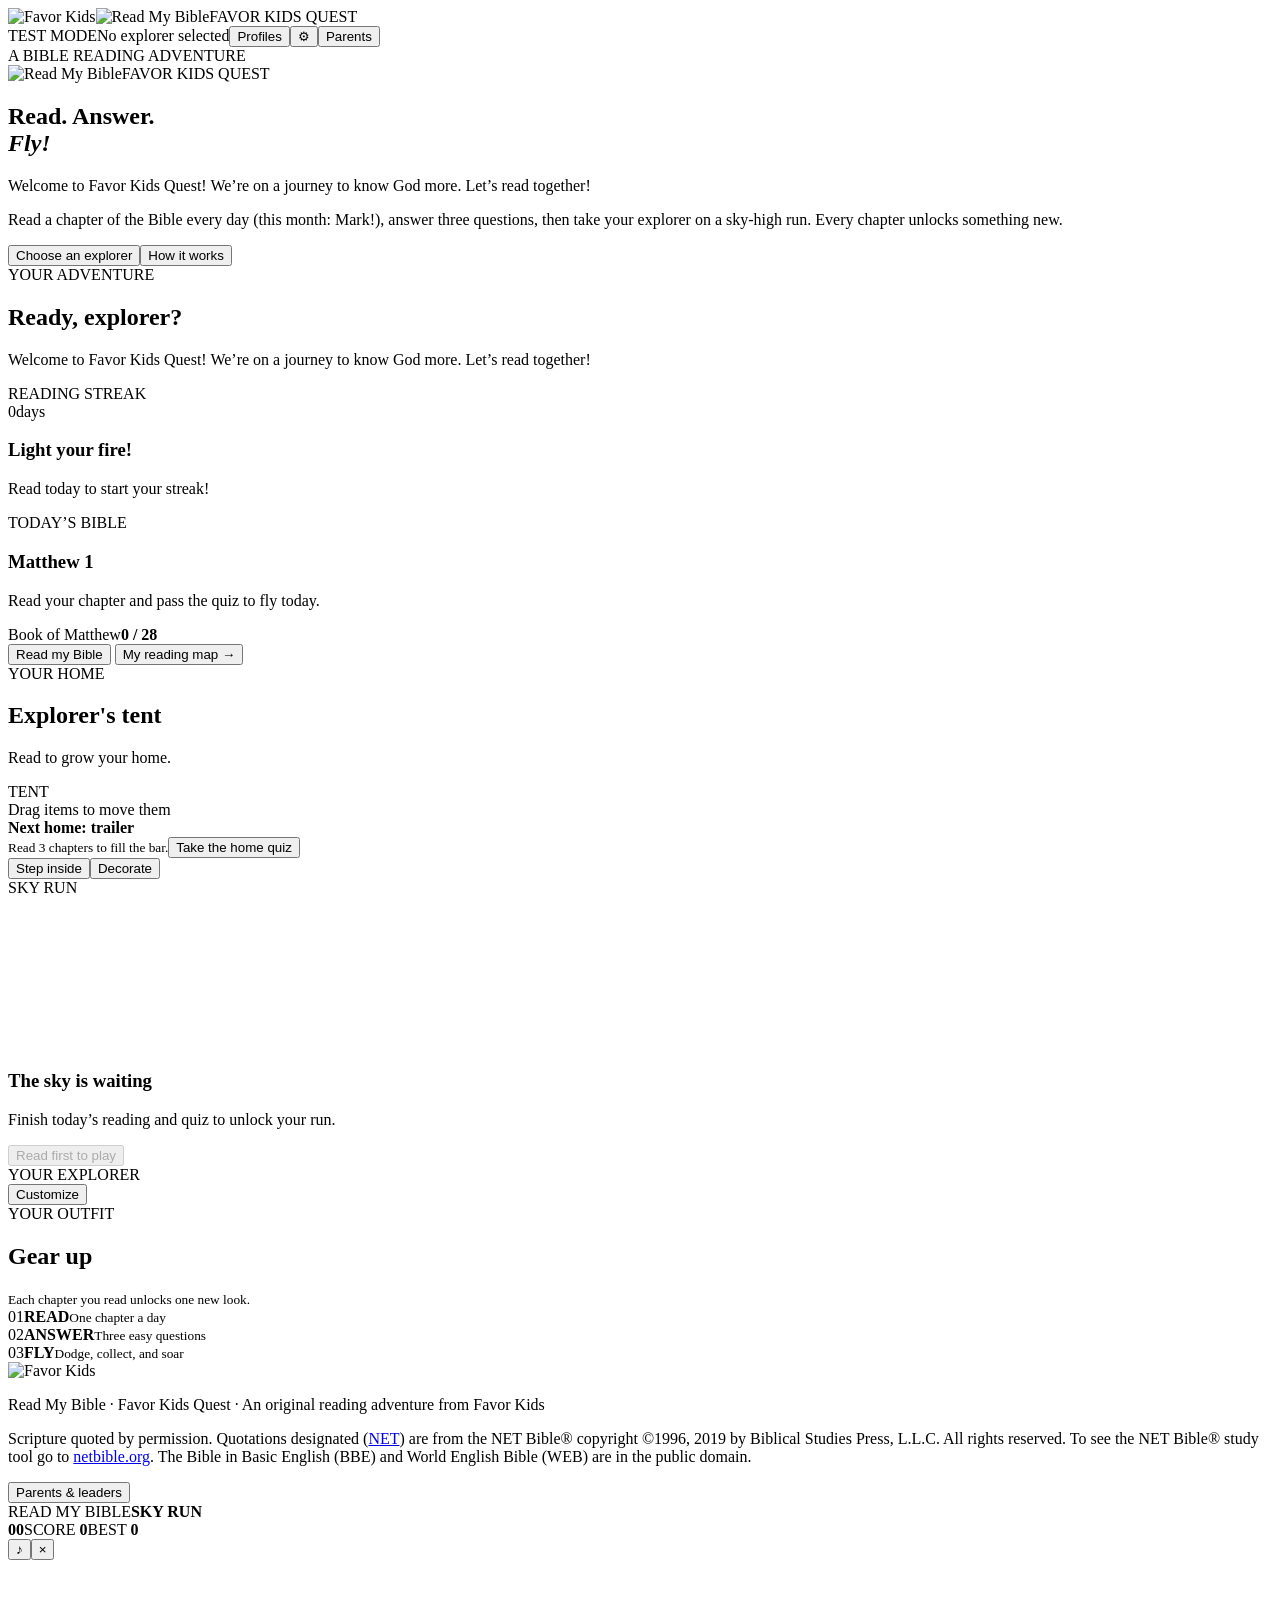
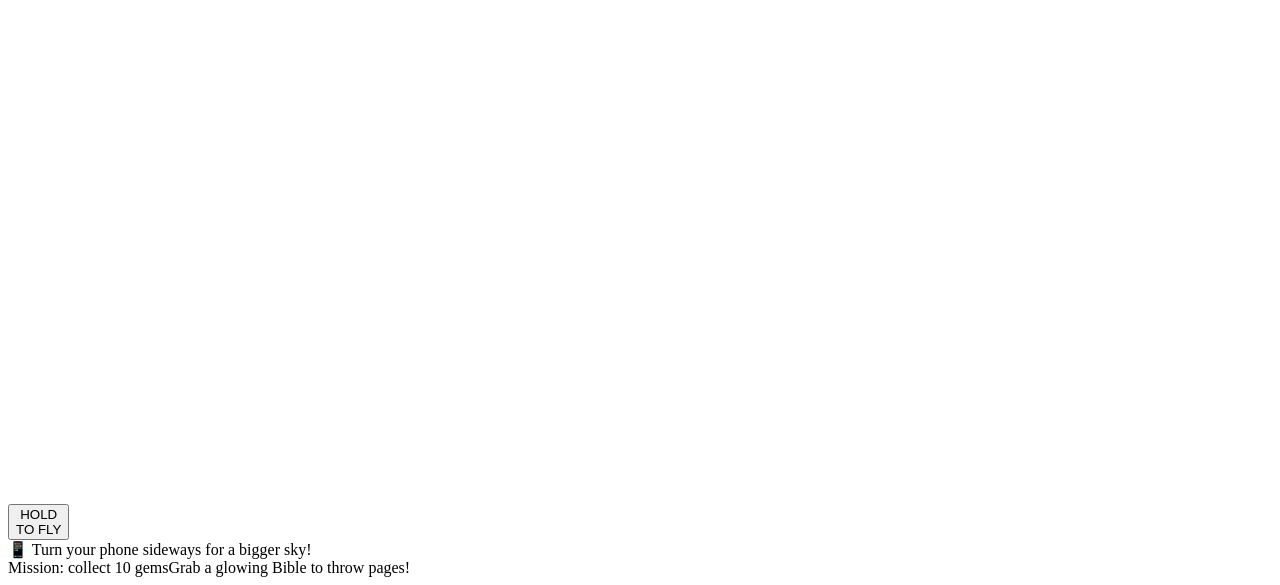
==== index.html @ 1e913bf2 "Launch the book of Mark: book picker on the reading map, Mark is the default book for November, Luke" ====
<!doctype html>
<html lang="en">
<head>
  <meta charset="utf-8">
  <meta name="viewport" content="width=device-width, initial-scale=1, viewport-fit=cover">
  <meta name="theme-color" content="#c86354">
  <title>Favor Kids Read My Bible 2026</title>
  <meta name="application-name" content="Favor Kids Read My Bible 2026">
  <meta name="apple-mobile-web-app-title" content="Read My Bible">
  <meta name="apple-mobile-web-app-capable" content="yes">
  <meta name="mobile-web-app-capable" content="yes">
  <meta name="apple-mobile-web-app-status-bar-style" content="black-translucent">
  <link rel="manifest" href="manifest.webmanifest">
  <link rel="apple-touch-icon" href="icon-180.png">
  <link rel="icon" href="icon-192.png">
  <link rel="stylesheet" href="styles.css">
  <link rel="stylesheet" href="brand.css">
  <link rel="stylesheet" href="v2.css">
  <link rel="stylesheet" href="books.css">
</head>
<body>
  <div class="app-shell">
    <header class="topbar">
      <div class="brand"><img class="brand-logo" src="favor-kids-logo.webp" alt="Favor Kids"><img src="brand-title.webp" alt="Read My Bible"><span class="brand-sub">FAVOR KIDS QUEST</span></div>
      <div class="top-actions"><span id="testBadge" class="test-badge hidden">TEST MODE</span><span id="activeProfileLabel" class="profile-pill">No explorer selected</span><button id="profileButton" class="button ghost small">Profiles</button><button id="settingsButton" class="icon-button settings-button" aria-label="Sound settings">⚙︎</button><button id="parentsButton" class="button ghost small parents-button">Parents</button></div>
    </header>

    <main>
      <section id="hero" class="hero">
        <div class="hero-copy"><div class="eyebrow">A BIBLE READING ADVENTURE</div><div class="hero-wordmark"><img src="brand-title.webp" alt="Read My Bible"><span>FAVOR KIDS QUEST</span></div><h1>Read. Answer.<br><em>Fly!</em></h1><p class="welcome-line">Welcome to Favor Kids Quest! We’re on a journey to know God more. Let’s read together!</p><p>Read a chapter of the Bible every day (this month: Mark!), answer three questions, then take your explorer on a sky-high run. Every chapter unlocks something new.</p><div class="hero-buttons"><button id="primaryButton" class="button primary">Choose an explorer</button><button id="howButton" class="button secondary">How it works</button></div></div>
        <div class="hero-art" aria-hidden="true"><div class="sun"></div><div class="cloud cloud-a"></div><div class="cloud cloud-b"></div><div class="floating-island island-a"></div><div class="floating-island island-b"></div><div class="hero-flyer"></div></div>
      </section>

      <section id="dashboard" class="dashboard hidden">
        <div class="section-heading"><div><div class="eyebrow">YOUR ADVENTURE</div><h2 id="welcomeTitle">Ready, explorer?</h2><p class="welcome-sub">Welcome to Favor Kids Quest! We’re on a journey to know God more. Let’s read together!</p></div></div>
        <article class="card streak-card streak-hero">
          <div class="streak-hero-fire">
            <div class="panel-kicker">READING STREAK</div>
            <div class="streak-main"><span class="streak-fire" aria-hidden="true"><i class="ember e1"></i><i class="ember e2"></i><i class="ember e3"></i><i class="ember e4"></i></span><span id="streakNumber" class="streak-number">0</span><span class="streak-unit" id="streakUnit">days</span></div>
          </div>
          <div class="streak-hero-info">
            <h3 id="streakHeadline">Light your fire!</h3>
            <p id="streakText">Read today to start your streak!</p>
            <div class="streak-week" id="streakWeek" aria-label="Days read this week"></div>
            <small id="deepBadge" class="deep-badge hidden"></small>
          </div>
        </article>
      </section>

      <section id="readRow" class="dash-row hidden" aria-label="Today's Bible">
        <article class="card read-card read-wide">
          <div class="read-left">
            <div class="panel-kicker">TODAY’S BIBLE</div>
            <h3 id="todayTitle">Matthew 1</h3>
            <p id="todayDescription">Read your chapter and pass the quiz to fly today.</p>
          </div>
          <div class="read-right">
            <div class="book-progress"><div class="book-progress-top"><span>Book of Matthew</span><b id="bookText">0 / 28</b></div><div class="book-track"><span id="bookBar"></span></div></div>
            <button id="readTodayButton" class="button primary wide">Read my Bible</button>
            <button id="mapButton" class="text-button">My reading map →</button>
          </div>
        </article>
      </section>

      <section id="homeBase" class="home-base hidden" aria-label="Explorer home base">
        <div class="home-header"><div><div class="eyebrow">YOUR HOME</div><h1 id="homeTitle">Explorer's tent</h1><p id="homeSubtitle">Read to grow your home.</p></div><div id="homeLevel" class="home-level">TENT</div></div>
        <div id="homeScene" class="home-scene stage-tent" aria-label="Your home"><div id="homeCharacter" class="home-character"></div><div id="homeDecor" class="home-decor"></div><span class="home-turn-hint">Drag items to move them</span></div>
        <div class="home-bottom">
          <div class="home-progress"><strong id="homeProgressTitle">Next home: trailer</strong><div class="home-progress-track"><span id="homeProgressBar"></span></div><small id="homeProgressText">Read 3 chapters to fill the bar.</small><button id="homeQuizButton" class="button small primary hidden">Take the home quiz</button></div>
          <div class="home-actions"><button id="homeViewButton" class="button secondary">Step inside</button><button id="homeDecorButton" class="button secondary">Decorate</button></div>
        </div>
      </section>



      <section id="playRow" class="dash-row play-row hidden" aria-label="Sky Run and your explorer">
        <article class="card play-card">
            <div class="panel-kicker">SKY RUN</div>
            <div class="play-preview"><canvas id="playPreview" width="320" height="150" aria-hidden="true"></canvas></div>
            <h3 id="gameStatus">The sky is waiting</h3>
            <p id="gameDescription">Finish today’s reading and quiz to unlock your run.</p>
            <button id="playButton" class="button dark wide" disabled>Read first to play</button>
          </article>
        <article class="card custom-card">
            <div class="panel-kicker">YOUR EXPLORER</div>
            <div id="characterPreview" class="character-preview"></div>
            <button id="customizeButton" class="button secondary wide">Customize</button>
          </article>
      </section>

      <section id="outfitSection" class="outfit-section hidden" aria-label="Your outfit">
        <div class="section-heading small"><div><div class="eyebrow">YOUR OUTFIT</div><h2>Gear up</h2></div><small class="section-note">Each chapter you read unlocks one new look.</small></div>
        <div id="homeLoadout" class="home-loadout" aria-label="Equipped looks"></div>
      </section>

      <section class="feature-strip"><div><span>01</span><strong>READ</strong><small>One chapter a day</small></div><div><span>02</span><strong>ANSWER</strong><small>Three easy questions</small></div><div><span>03</span><strong>FLY</strong><small>Dodge, collect, and soar</small></div></section>
    </main>
    <footer>
      <img class="footer-mark" src="favor-kids-logo.webp" alt="Favor Kids">
      <p>Read My Bible · Favor Kids Quest · An original reading adventure from Favor Kids</p>
      <p class="net-notice">Scripture quoted by permission. Quotations designated (<a href="https://netbible.org" target="_blank" rel="noopener">NET</a>) are from the NET Bible® copyright ©1996, 2019 by Biblical Studies Press, L.L.C. All rights reserved. To see the NET Bible® study tool go to <a href="https://netbible.org" target="_blank" rel="noopener">netbible.org</a>. The Bible in Basic English (BBE) and World English Bible (WEB) are in the public domain.</p>
      <button id="grownUpsButton" class="text-button small-link">Parents & leaders</button>
    </footer>
  </div>

  <div id="modalLayer" class="modal-layer hidden" aria-live="polite"><div class="modal-backdrop"></div><div id="modalCard" class="modal-card" role="dialog" aria-modal="true"></div></div>

  <div id="gameLayer" class="game-layer hidden">
    <div class="game-frame">
      <div class="game-head"><div><span class="eyebrow">READ MY BIBLE</span><strong>SKY RUN</strong></div><div class="game-stats"><span><i class="stat-gem"></i><b id="gemCounter">0</b></span><span><i class="stat-star"></i><b id="starCounter">0</b></span><span>SCORE <b id="scoreCounter">0</b></span><span>BEST <b id="bestCounter">0</b></span></div><button id="muteButton" class="icon-button mute-button" aria-label="Sound on/off">♪</button><button id="closeGameButton" class="icon-button" aria-label="Close game">×</button></div>
      <div class="canvas-wrap" id="canvasWrap"><canvas id="gameCanvas" width="960" height="540" aria-label="Sky Run game"></canvas><div id="gameOverlay" class="game-overlay"><div class="game-overlay-card"></div></div><button id="touchControl" class="touch-control" aria-label="Hold to fly">HOLD<br>TO FLY</button></div>
      <div class="rotate-hint">📱 Turn your phone sideways for a bigger sky!</div><div class="game-foot"><span id="missionText">Mission: collect 10 gems</span><span id="powerText">Grab a glowing Bible to throw pages!</span></div>
    </div>
  </div>

  <script src="net-matthew.js"></script>
  <script src="audio-files.js"></script>
  <script src="content.js"></script>
  <script src="books/q-mark.js"></script>
  <script src="books/q-luke.js"></script>
  <script src="books.js"></script>
  <script src="review.js"></script>
  <script src="reflect.js"></script>
  <script src="parents.js"></script>
  <script src="voice.js"></script>
  <script src="sync.js"></script>
  <script src="cosmetics.js"></script>
  <script src="character-art.js"></script>
  <script src="flight-meta.js"></script>
  <script src="app.js"></script>
  <script src="music.js"></script>
  <script src="game.js"></script>
</body>
</html>
---- books.css ----
/* Book picker on the reading map (Matthew, Mark, Luke…) */
.bk-shelf{--bk-ink:#29464a;display:grid;grid-template-columns:repeat(3,1fr);gap:10px;margin:8px 0 14px}
.bk-book{display:grid;gap:4px;text-align:left;border:3px solid var(--bk);background:#fff;border-radius:16px;padding:12px;color:var(--bk-ink);box-shadow:0 5px 0 var(--bk);cursor:pointer;font:inherit}
.bk-book b{font-family:FavorSans,'DM Sans',sans-serif;font-size:22px;color:var(--bk)}
.bk-book small{font-weight:800}
.bk-book i{font-style:normal;font-size:12px;color:#6e7775;line-height:1.3}
.bk-book.on{background:var(--bk);color:#fff}.bk-book.on b,.bk-book.on i{color:#fff}
.bk-book:disabled{opacity:.55;box-shadow:none;cursor:default}
@media(max-width:600px){.bk-shelf{grid-template-columns:1fr 1fr}}
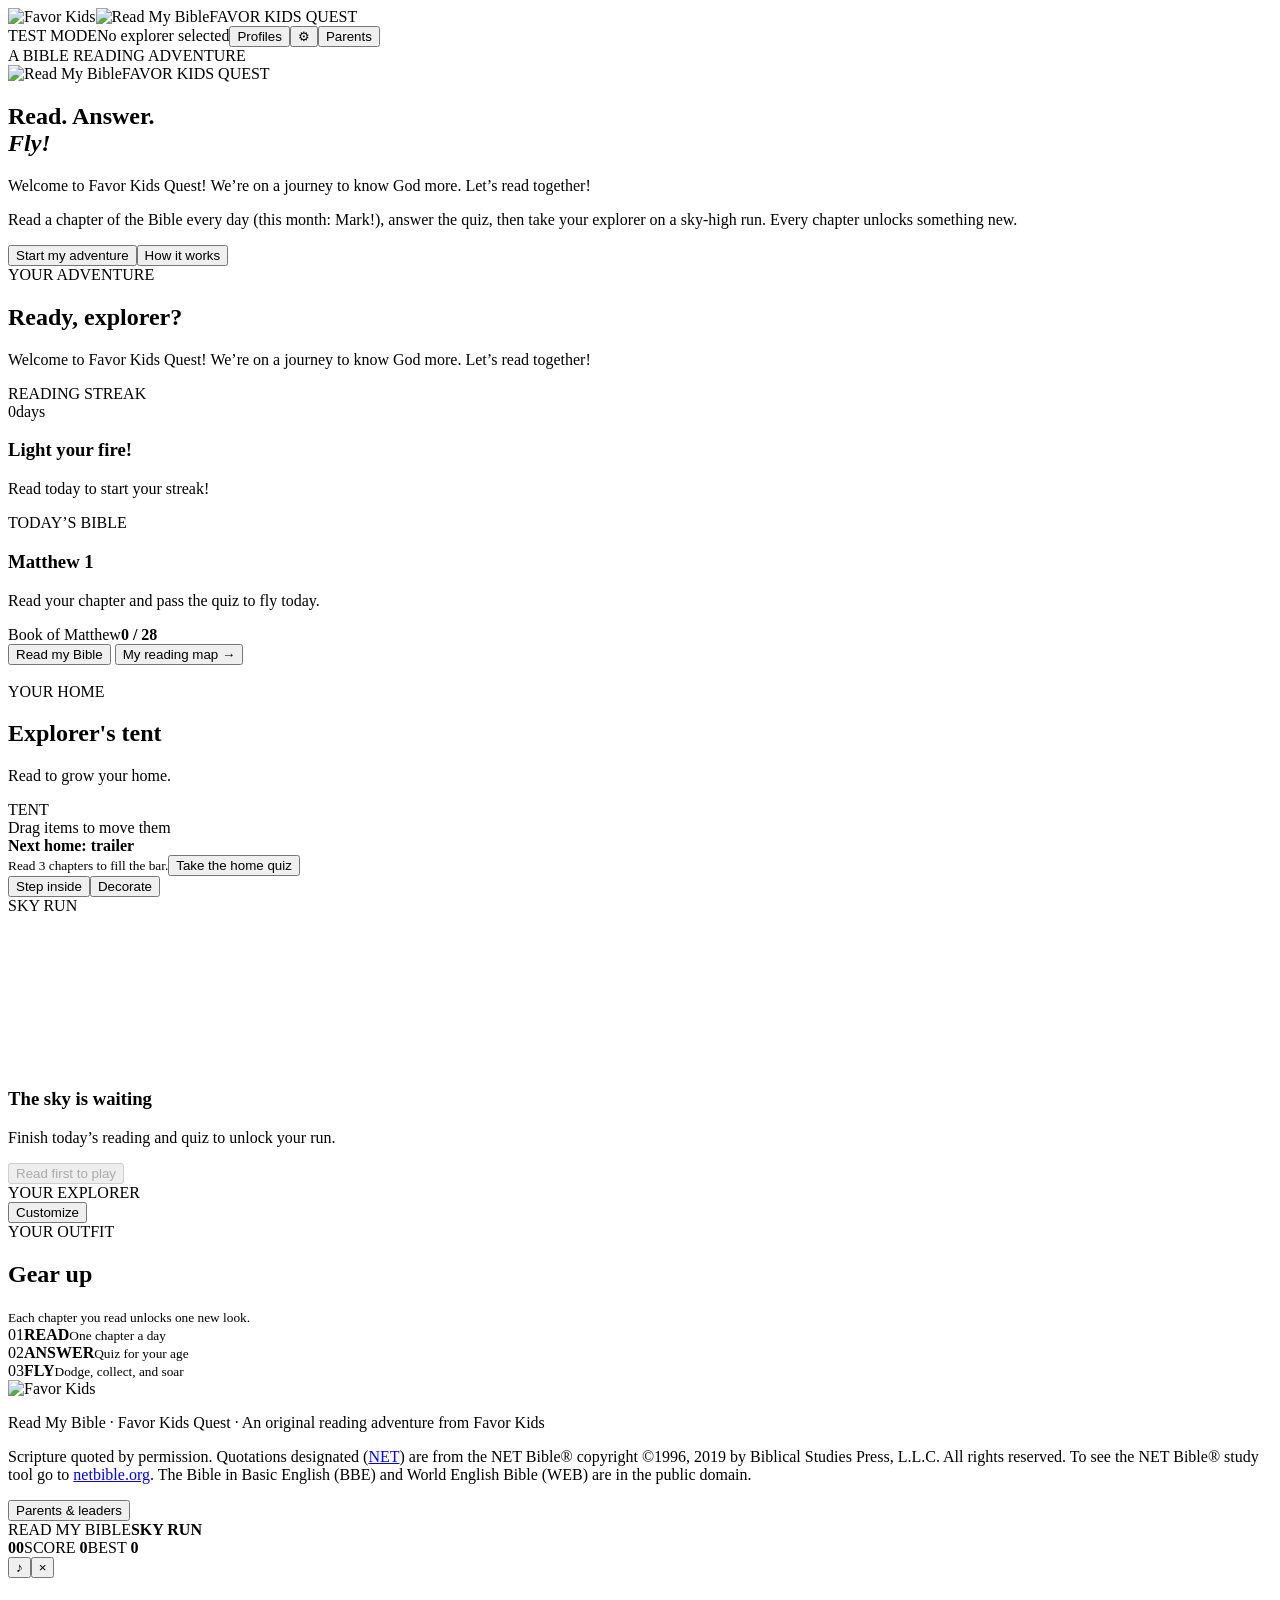
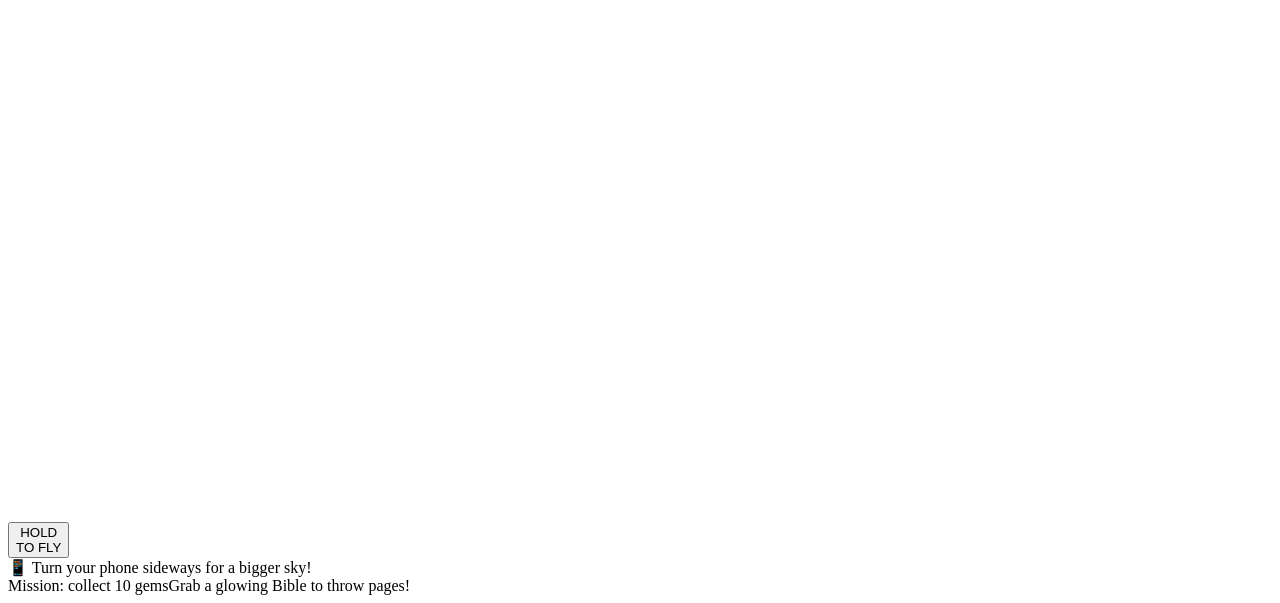
==== commit 7d710d20: "Launch v3 for every kid: Arcade (Sky Run, Favor Bakery, Lost Sheep Dash), awards, sticker book, memo" ====
--- a/index.html
+++ b/index.html
@@ -17,6 +17,7 @@
   <link rel="stylesheet" href="brand.css">
   <link rel="stylesheet" href="v2.css">
   <link rel="stylesheet" href="books.css">
+  <link rel="stylesheet" href="v3.css">
 </head>
 <body>
   <div class="app-shell">
@@ -27,7 +28,7 @@
 
     <main>
       <section id="hero" class="hero">
-        <div class="hero-copy"><div class="eyebrow">A BIBLE READING ADVENTURE</div><div class="hero-wordmark"><img src="brand-title.webp" alt="Read My Bible"><span>FAVOR KIDS QUEST</span></div><h1>Read. Answer.<br><em>Fly!</em></h1><p class="welcome-line">Welcome to Favor Kids Quest! We’re on a journey to know God more. Let’s read together!</p><p>Read a chapter of the Bible every day (this month: Mark!), answer three questions, then take your explorer on a sky-high run. Every chapter unlocks something new.</p><div class="hero-buttons"><button id="primaryButton" class="button primary">Choose an explorer</button><button id="howButton" class="button secondary">How it works</button></div></div>
+        <div class="hero-copy"><div class="eyebrow">A BIBLE READING ADVENTURE</div><div class="hero-wordmark"><img src="brand-title.webp" alt="Read My Bible"><span>FAVOR KIDS QUEST</span></div><h1>Read. Answer.<br><em>Fly!</em></h1><p class="welcome-line">Welcome to Favor Kids Quest! We’re on a journey to know God more. Let’s read together!</p><p>Read a chapter of the Bible every day (this month: Mark!), answer the quiz, then take your explorer on a sky-high run. Every chapter unlocks something new.</p><div class="hero-buttons"><button id="primaryButton" class="button primary">Choose an explorer</button><button id="howButton" class="button secondary">How it works</button></div></div>
         <div class="hero-art" aria-hidden="true"><div class="sun"></div><div class="cloud cloud-a"></div><div class="cloud cloud-b"></div><div class="floating-island island-a"></div><div class="floating-island island-b"></div><div class="hero-flyer"></div></div>
       </section>
 
@@ -93,7 +94,7 @@
         <div id="homeLoadout" class="home-loadout" aria-label="Equipped looks"></div>
       </section>
 
-      <section class="feature-strip"><div><span>01</span><strong>READ</strong><small>One chapter a day</small></div><div><span>02</span><strong>ANSWER</strong><small>Three easy questions</small></div><div><span>03</span><strong>FLY</strong><small>Dodge, collect, and soar</small></div></section>
+      <section class="feature-strip"><div><span>01</span><strong>READ</strong><small>One chapter a day</small></div><div><span>02</span><strong>ANSWER</strong><small>Quiz for your age</small></div><div><span>03</span><strong>FLY</strong><small>Dodge, collect, and soar</small></div></section>
     </main>
     <footer>
       <img class="footer-mark" src="favor-kids-logo.webp" alt="Favor Kids">
@@ -118,6 +119,7 @@
   <script src="content.js"></script>
   <script src="books/q-mark.js"></script>
   <script src="books/q-luke.js"></script>
+  <script src="books/talk-mark.js"></script>
   <script src="books.js"></script>
   <script src="review.js"></script>
   <script src="reflect.js"></script>
@@ -130,5 +132,8 @@
   <script src="app.js"></script>
   <script src="music.js"></script>
   <script src="game.js"></script>
+  <script src="web-matthew.js"></script>
+  <script src="v3-content.js"></script>
+  <script src="v3.js"></script>
 </body>
 </html>
--- a/v3.css
+++ b/v3.css
@@ -0,0 +1,155 @@
+/* Read My Bible v3 — stars, Arcade, sticker book, memory verse, Sunday code. Uses the app's brand palette. */
+:root{--v3-gold:#faa731;--v3-coral:#c86354;--v3-ink:#29464a;--v3-cream:#fbe8ca;--v3-paper:#fff8eb;--v3-green:#59877d;--v3-lilac:#a28fbc;--v3-night:#0b1f3a;--v3-grape:#5b2a8c}
+
+/* Light token */
+.v3-light-ico{display:inline-block;width:16px;height:16px;border-radius:50%;background:radial-gradient(circle at 50% 40%,#fff6c9 0 22%,#ffd34d 40%,#faa731 70%);box-shadow:0 0 10px #ffd34daa;vertical-align:-2px}
+.v3-light-pill{display:inline-flex;align-items:center;gap:7px;background:var(--v3-ink);color:#fff;border-radius:999px;padding:6px 14px 6px 10px;font-weight:800;font-variant-numeric:tabular-nums}
+.v3-light-pill b{color:#ffd34d;font-size:18px}
+
+/* Dashboard row */
+.v3-row{padding-top:18px}
+.v3-grid{display:grid;grid-template-columns:1.35fr 1fr 1fr 1fr;gap:16px;max-width:1300px;margin:0 auto}
+.v3-grid .card{gap:8px}
+.v3-grid .card p{margin:0;color:#6e7775;line-height:1.45;font-size:14px}
+.v3-grid .card h3{margin:2px 0}
+.v3-arcade-card{background:linear-gradient(160deg,#2c5052,#24464a)!important;color:#fff;border-color:#24464a!important}
+.v3-arcade-card .panel-kicker{color:#ffd34d}
+.v3-arcade-card h3{color:#fff}
+.v3-arcade-card p{color:#cfe0dc!important}
+.v3-arcade-head{display:flex;justify-content:space-between;align-items:center;gap:10px}
+.v3-mini-games{display:grid;grid-template-columns:repeat(3,1fr);gap:8px;margin:6px 0}
+.v3-mini{aspect-ratio:4/3;max-width:100%;border-radius:12px;background-size:cover;background-position:center;box-shadow:inset 0 0 0 2px #ffffff22}
+.v3-strip{display:grid;grid-template-columns:repeat(14,1fr);gap:4px;margin:6px 0}
+.v3-strip i{aspect-ratio:1;border-radius:4px;background:#ecd4b7}
+.v3-strip i.on{background:var(--v3-green)}.v3-strip i.gold{background:var(--v3-gold)}
+.v3-mem-card{background:#fff3d6!important}
+.v3-mem-text{font-style:italic;color:var(--v3-ink)!important;font-size:15px!important;display:-webkit-box;-webkit-line-clamp:3;-webkit-box-orient:vertical;overflow:hidden}
+.v3-sun-card{background:#f3eefa!important;border-color:#ddd2ec!important}
+@media(max-width:1100px){.v3-grid{grid-template-columns:1fr 1fr}}
+@media(max-width:600px){.v3-grid{grid-template-columns:1fr}}
+
+/* Game art (shared by dashboard minis and arcade tiles) */
+.sky .v3-game-art,.v3-mini.sky{background:url('/hero-flyer.webp') 55% 50%/72% no-repeat,linear-gradient(#7ec8e3,#c4e8e9)}
+.bakery .v3-game-art,.v3-mini.bakery{background:url("data:image/svg+xml,%3Csvg xmlns='http://www.w3.org/2000/svg' viewBox='0 0 120 90'%3E%3Crect width='120' height='90' fill='%2359877d'/%3E%3Crect y='70' width='120' height='20' fill='%23315b5a'/%3E%3Crect x='30' y='40' width='60' height='30' rx='4' fill='%23f6dca6'/%3E%3Cpath d='M30 44q5 9 10 0q5 9 10 0q5 9 10 0q5 9 10 0q5 9 10 0q5 9 10 0V40H30z' fill='%23fff8eb'/%3E%3Crect x='30' y='38' width='60' height='8' rx='4' fill='%23fff8eb'/%3E%3Ccircle cx='60' cy='32' r='6' fill='%23c86354'/%3E%3C/svg%3E") center/cover}
+.sheep .v3-game-art,.v3-mini.sheep{background:url("data:image/svg+xml,%3Csvg xmlns='http://www.w3.org/2000/svg' viewBox='0 0 120 90'%3E%3Crect width='120' height='90' fill='%231d3a3d'/%3E%3Cg fill='%237fa59b'%3E%3Crect x='8' y='8' width='104' height='8' rx='4'/%3E%3Crect x='8' y='74' width='104' height='8' rx='4'/%3E%3Crect x='8' y='8' width='8' height='74' rx='4'/%3E%3Crect x='104' y='8' width='8' height='74' rx='4'/%3E%3Crect x='34' y='34' width='52' height='8' rx='4'/%3E%3C/g%3E%3Cg fill='%23faa731'%3E%3Ccircle cx='26' cy='26' r='2'/%3E%3Ccircle cx='40' cy='26' r='2'/%3E%3Ccircle cx='54' cy='26' r='2'/%3E%3Ccircle cx='26' cy='58' r='2'/%3E%3Ccircle cx='40' cy='58' r='2'/%3E%3C/g%3E%3Cg fill='%23fbe8ca'%3E%3Ccircle cx='78' cy='58' r='6'/%3E%3Ccircle cx='86' cy='56' r='6'/%3E%3Ccircle cx='82' cy='52' r='6'/%3E%3C/g%3E%3Ccircle cx='93' cy='55' r='3.5' fill='%23333'/%3E%3Ccircle cx='96' cy='26' r='5' fill='%23c86354'/%3E%3C/svg%3E") center/cover}
+
+/* Arcade modal */
+.v3-arcade-top{display:flex;align-items:center;gap:12px;flex-wrap:wrap;margin:6px 0 14px}
+.v3-arcade-top small{color:#6e7775;font-weight:700}
+.v3-games{display:grid;gap:12px}
+.v3-game{display:grid;grid-template-columns:120px 1fr auto;gap:14px;align-items:center;text-align:left;border:3px solid #ecd4b7;background:#fff;border-radius:18px;padding:10px;color:var(--v3-ink);transition:transform .12s,box-shadow .12s;box-shadow:0 5px 0 #ecd4b7}
+.v3-game:hover:not(:disabled){transform:translateY(-2px)}
+.v3-game:active:not(:disabled){transform:translateY(3px);box-shadow:0 2px 0 #ecd4b7}
+.v3-game:disabled{opacity:.5}
+.v3-game-art{aspect-ratio:4/3;border-radius:12px;max-width:100%}
+.v3-game-txt b{display:block;font-family:FavorSans,'DM Sans',sans-serif;font-size:21px}
+.v3-game-txt small{color:#6e7775;line-height:1.35;display:block;margin-top:3px}
+.v3-cost{display:inline-flex;gap:6px;align-items:center;font-weight:800;background:var(--v3-cream);border-radius:999px;padding:6px 12px;white-space:nowrap}
+@media(max-width:520px){.v3-game{grid-template-columns:84px 1fr}.v3-cost{grid-column:2;justify-self:start}}
+
+/* Full-screen game layer */
+.v3-play{position:fixed;inset:0;z-index:40;background:#101a2c;display:flex;flex-direction:column;padding:env(safe-area-inset-top,0px) env(safe-area-inset-right,0px) env(safe-area-inset-bottom,0px) env(safe-area-inset-left,0px)}
+.v3-play-bar{display:flex;align-items:center;gap:12px;padding:8px 12px;background:var(--v3-ink);color:#fff}
+.v3-play-bar b{font-family:FavorSans,'DM Sans',sans-serif;font-size:18px;flex:1}
+.v3-play iframe{flex:1;width:100%;border:0;background:#101a2c}
+
+/* Quiz */
+.v3-qtop{display:flex;justify-content:space-between;align-items:center;gap:10px;flex-wrap:wrap;margin-top:4px}
+.v3-chip{background:var(--v3-ink);color:#fff;font-weight:800;font-size:12px;letter-spacing:1.4px;padding:6px 12px;border-radius:999px}
+.v3-chip.review{background:var(--v3-lilac)}
+.v3-dots{display:flex;gap:6px}
+.v3-dot{width:12px;height:12px;border-radius:50%;background:#ecd4b7}
+.v3-dot.now{background:var(--v3-gold);box-shadow:0 0 0 3px #faa73144}
+.v3-dot.hit{background:var(--v3-green)}.v3-dot.miss{background:var(--v3-coral)}
+.v3-quote{font-style:italic}
+.v3-two{grid-template-columns:1fr 1fr}
+.v3-verse{background:#f5f1e8;border-left:6px solid var(--v3-gold);border-radius:12px;padding:14px 16px;margin:14px 0 4px}
+.v3-verse small{display:block;font-weight:800;color:var(--v3-coral);letter-spacing:1px;margin-bottom:6px}
+.v3-verse p{margin:0;color:var(--v3-ink)!important;font-size:18px;line-height:1.55}
+.v3-blank{display:inline-block;min-width:70px;border-bottom:3px solid var(--v3-coral);color:var(--v3-coral);font-weight:800;text-align:center}
+.v3-order{display:grid;gap:10px;margin:16px 0 6px}
+.v3-ord{display:flex;align-items:center;gap:12px}
+.v3-num{flex:none;width:30px;height:30px;border-radius:50%;background:#ecd4b7;color:var(--v3-ink);display:grid;place-items:center;font-weight:800}
+.v3-ord.selected .v3-num{background:var(--v3-gold)}
+.v3-right{margin:8px 0 0;padding-left:22px;text-align:left}
+.quiz-feedback{min-height:24px;font-weight:700;color:var(--v3-ink)}
+
+/* Stars + result */
+.v3-done{display:grid;justify-items:center;gap:8px;margin:6px 0 10px}
+.v3-stars{display:flex;gap:6px;justify-content:center}
+.v3-star{font-size:34px;color:#ecd4b7;line-height:1}
+.v3-stars.big .v3-star{font-size:58px}
+.v3-star.on{color:var(--v3-gold);text-shadow:0 4px 0 #c47f17;animation:v3pop .5s calc(var(--i)*.18s) both cubic-bezier(.3,1.6,.5,1)}
+@keyframes v3pop{from{transform:scale(0) rotate(-40deg);opacity:0}to{transform:none;opacity:1}}
+.v3-earn{display:inline-flex;align-items:center;gap:8px;font-weight:800;font-size:20px;color:var(--v3-ink);background:#fff3d6;border-radius:999px;padding:6px 16px}
+.v3-school-btn{display:flex;align-items:center;gap:12px;width:100%;max-width:460px;border:3px solid var(--v3-lilac);background:#f3eefa;border-radius:16px;padding:10px 14px;text-align:left;color:var(--v3-ink)}
+.v3-school-btn b{display:block}.v3-school-btn small{color:#6e7775}
+.v3-school-btn>span:last-child{margin-left:auto;font-size:22px;font-weight:800}
+.v3-subj{background:var(--v3-lilac);color:#fff;font-weight:800;font-size:12px;letter-spacing:1px;text-transform:uppercase;border-radius:10px;padding:8px 10px}
+.v3-subj.big{font-size:14px}
+.v3-school{display:flex;gap:14px;align-items:flex-start;background:#f3eefa;border-radius:16px;padding:14px;margin:8px 0}
+.v3-fact{margin:0!important;color:var(--v3-ink)!important;font-size:16px}
+@media(prefers-reduced-motion:reduce){.v3-star.on{animation:none}}
+
+/* Sticker book */
+.v3-stickers{display:grid;grid-template-columns:repeat(4,1fr);gap:10px;margin:14px 0}
+.v3-sticker{position:relative;display:grid;gap:4px;justify-items:center;text-align:center;border:3px dashed #ecd4b7;background:#fffdf7;border-radius:16px;padding:10px 6px;color:#b9ab98;min-height:104px}
+.v3-sticker.done{border:3px solid #fff;background:radial-gradient(circle at 30% 20%,#fff8e0,#ffe2a8);color:var(--v3-ink);box-shadow:0 4px 0 #e5c48a;transform:rotate(calc((var(--r,0) * 1deg)))}
+.v3-sticker:nth-child(odd).done{--r:-2}.v3-sticker:nth-child(3n).done{--r:2}
+.v3-stk-n{font-family:Agharti,Impact,sans-serif;font-size:28px;line-height:1}
+.v3-stk-t{font-size:11px;font-weight:800;line-height:1.2}
+.v3-stk-s{color:var(--v3-gold);font-size:15px;letter-spacing:1px}
+.v3-stk-dot{position:absolute;top:6px;right:6px;width:10px;height:10px;border-radius:50%;background:var(--v3-lilac)}
+@media(max-width:520px){.v3-stickers{grid-template-columns:repeat(3,1fr)}}
+
+/* Memory verse */
+.v3-mem-line{min-height:56px;background:#fff;border:2px solid #ecd4b7;border-radius:12px;padding:10px 12px;font-size:18px;line-height:1.5;color:var(--v3-ink);margin:10px 0}
+.v3-mem-line span{background:#dceee4;border-radius:8px;padding:2px 6px;margin-right:4px}
+.v3-mem-bank{display:flex;flex-wrap:wrap;gap:8px}
+.v3-mem-chip{border:2px solid var(--v3-gold);background:#fff3d6;color:var(--v3-ink);border-radius:12px;padding:10px 12px;font-weight:700;font-size:15px}
+.v3-mem-chip:disabled{opacity:.25}
+.v3-shake{animation:v3shake .35s}
+@keyframes v3shake{25%{transform:translateX(-6px)}75%{transform:translateX(6px)}}
+
+.v3-confetti{position:fixed;inset:0;width:100vw;height:100vh;pointer-events:none;z-index:80}
+
+/* Book shelf (reading map) */
+.bk-shelf{display:grid;grid-template-columns:repeat(5,1fr);gap:10px;margin:8px 0 14px}
+.bk-book{display:grid;gap:4px;text-align:left;border:3px solid var(--bk);background:#fff;border-radius:16px;padding:12px;color:var(--v3-ink);box-shadow:0 5px 0 var(--bk)}
+.bk-book b{font-family:FavorSans,'DM Sans',sans-serif;font-size:22px;color:var(--bk)}
+.bk-book small{font-weight:800}
+.bk-book i{font-style:normal;font-size:12px;color:#6e7775;line-height:1.3}
+.bk-book.on{background:var(--bk);color:#fff}.bk-book.on b,.bk-book.on i{color:#fff}
+.bk-book:disabled{opacity:.55;box-shadow:none}
+@media(max-width:600px){.bk-shelf{grid-template-columns:1fr 1fr}}
+.bk-tabs{display:flex;flex-wrap:wrap;gap:6px;margin:6px 0}
+.bk-tabs span{background:#fbe8ca;border-radius:999px;padding:5px 10px;font-size:12px;font-weight:800;color:var(--v3-ink)}
+.bk-tabs span.on{background:var(--v3-ink);color:#fff}
+.v3-next-book{display:flex;justify-content:space-between;align-items:center;gap:14px;flex-wrap:wrap;max-width:1300px;margin:0 auto 14px;background:var(--v3-gold);border-radius:18px;padding:14px 18px;color:var(--v3-ink)}
+.v3-next-book b{display:block;font-size:20px}.v3-next-book small{font-weight:700}
+/* Awards & achievements */
+.v3-awards-card{grid-column:1/-1;background:linear-gradient(120deg,#fff8eb,#fbe8ca)!important}
+.v3-aw-top{display:flex;justify-content:space-between;align-items:center;gap:12px;flex-wrap:wrap}
+.v3-aw-row{display:flex;align-items:center;gap:10px;flex-wrap:wrap}
+.v3-aw-next{font-size:14px;color:#6e7775;margin-left:6px}
+.v3-badge{--c:#59877d;display:inline-grid;place-items:center;width:48px;height:48px;border-radius:50%;font-size:24px;line-height:1;background:radial-gradient(circle at 35% 30%,#ffffff99 0 18%,transparent 40%),var(--c);border:3px solid #fff;box-shadow:0 0 0 3px var(--c),0 5px 0 3px #0000002a;flex:none}
+.v3-badge.big{width:64px;height:64px;font-size:32px}
+.v3-aw-bar{height:12px;border-radius:999px;background:#ecd4b7;overflow:hidden;margin:4px 0 10px}.v3-aw-bar span{display:block;height:100%;background:linear-gradient(90deg,#59877d,#faa731)}
+.v3-aw-h{font-family:FavorSans,'DM Sans',sans-serif;font-size:15px;letter-spacing:1.5px;text-transform:uppercase;margin:16px 0 8px}
+.v3-aw-grid{display:grid;grid-template-columns:repeat(auto-fill,minmax(120px,1fr));gap:10px}
+.v3-aw{display:flex;flex-direction:column;align-items:center;text-align:center;gap:6px;padding:12px 8px;border-radius:16px;background:#f3ebdf;color:#8b8f8b;filter:grayscale(1);opacity:.75}
+.v3-aw .v3-badge{--c:#b9b1a6}
+.v3-aw b{font-size:14px;color:#29464a}.v3-aw small{font-size:11.5px;line-height:1.3}
+.v3-aw.on{background:#fff;filter:none;opacity:1;box-shadow:0 4px 0 #ecd4b7;color:#6e7775}
+.v3-aw.on .v3-badge{--c:inherit;background:radial-gradient(circle at 35% 30%,#ffffff99 0 18%,transparent 40%),var(--c);box-shadow:0 0 0 3px var(--c),0 5px 0 3px #0000002a}
+.v3-award-pop{position:fixed;left:50%;bottom:22px;transform:translateX(-50%);z-index:9999;display:flex;align-items:center;gap:14px;text-align:left;border:4px solid #fff;border-radius:22px;padding:12px 20px 12px 12px;background:#fff8eb;color:#29464a;box-shadow:0 8px 0 var(--c),0 20px 40px #0004;cursor:pointer;font:inherit;animation:v3pop .45s cubic-bezier(.3,1.6,.5,1);max-width:calc(100vw - 32px)}
+.v3-award-pop small{display:block;font-weight:800;letter-spacing:1.2px;color:var(--c);font-size:12px}
+.v3-award-pop b{display:block;font-family:FavorSans,'DM Sans',sans-serif;font-size:22px;line-height:1.1}
+.v3-award-pop i{display:block;font-style:normal;font-size:13px;color:#6e7775}
+.v3-award-pop.out{transition:.35s;opacity:0;transform:translate(-50%,30px)}
+@keyframes v3pop{from{transform:translate(-50%,60px) scale(.7);opacity:0}to{transform:translateX(-50%);opacity:1}}
+
+/* "Enter the Arcade" button with cabinet icon */
+.v3-enter{display:inline-flex;align-items:center;justify-content:center;gap:10px}
+.v3-arc-ico{width:30px;height:30px;flex:none;filter:drop-shadow(0 2px 0 #0000002a);transition:transform .2s}
+.v3-enter:hover .v3-arc-ico{transform:rotate(-8deg) scale(1.1)}
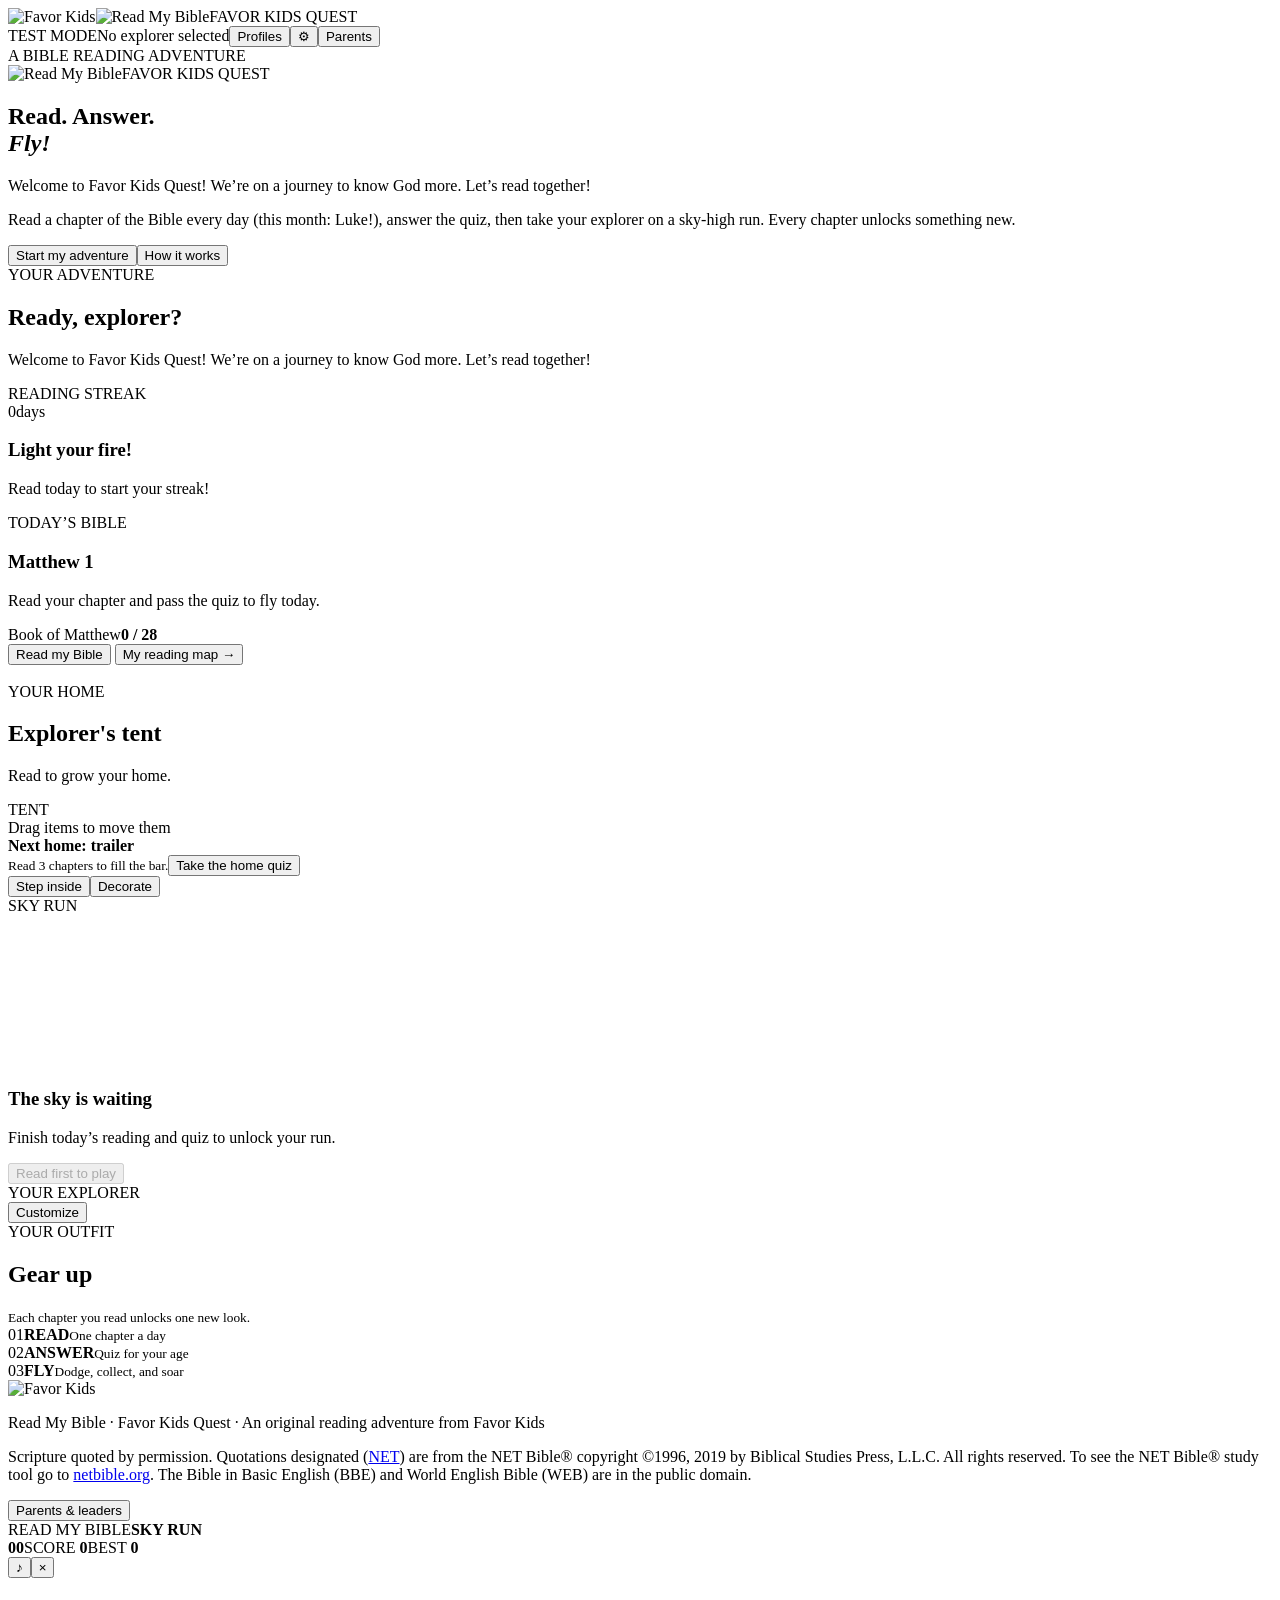
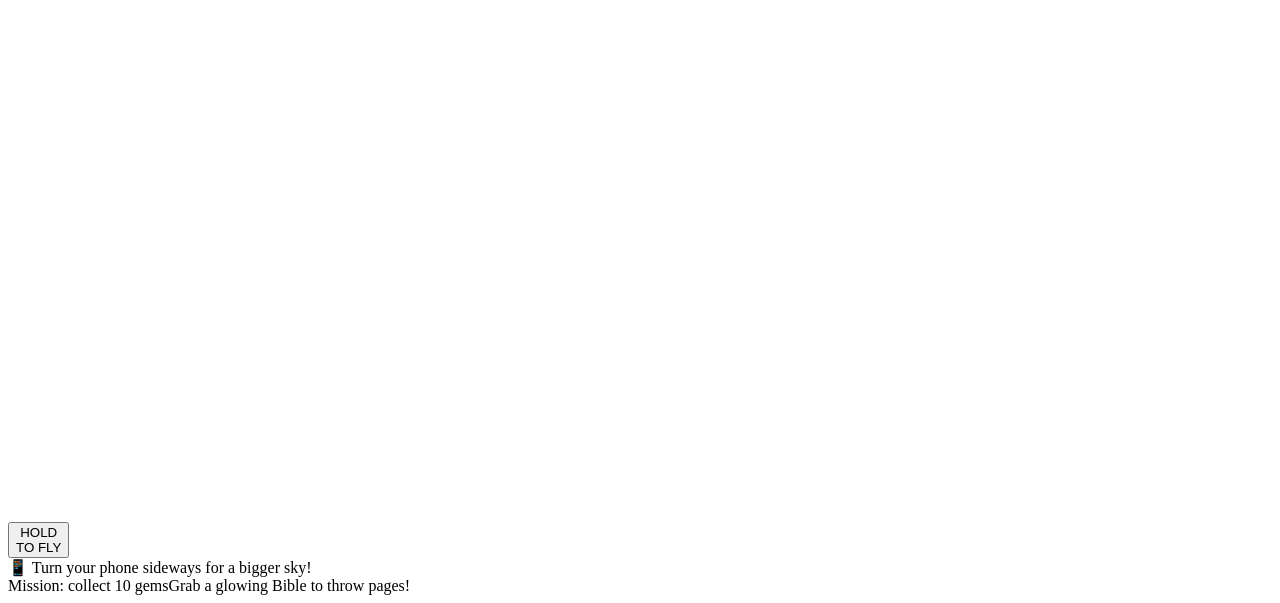
==== commit e1e5f391: "Luke ready for launch: opens by itself on 1 Dec 2026 and becomes the default book; test mode can ope" ====
--- a/index.html
+++ b/index.html
@@ -28,7 +28,7 @@
 
     <main>
       <section id="hero" class="hero">
-        <div class="hero-copy"><div class="eyebrow">A BIBLE READING ADVENTURE</div><div class="hero-wordmark"><img src="brand-title.webp" alt="Read My Bible"><span>FAVOR KIDS QUEST</span></div><h1>Read. Answer.<br><em>Fly!</em></h1><p class="welcome-line">Welcome to Favor Kids Quest! We’re on a journey to know God more. Let’s read together!</p><p>Read a chapter of the Bible every day (this month: Mark!), answer the quiz, then take your explorer on a sky-high run. Every chapter unlocks something new.</p><div class="hero-buttons"><button id="primaryButton" class="button primary">Choose an explorer</button><button id="howButton" class="button secondary">How it works</button></div></div>
+        <div class="hero-copy"><div class="eyebrow">A BIBLE READING ADVENTURE</div><div class="hero-wordmark"><img src="brand-title.webp" alt="Read My Bible"><span>FAVOR KIDS QUEST</span></div><h1>Read. Answer.<br><em>Fly!</em></h1><p class="welcome-line">Welcome to Favor Kids Quest! We’re on a journey to know God more. Let’s read together!</p><p>Read a chapter of the Bible every day (this month: <span id="monthBook">Mark</span>!), answer the quiz, then take your explorer on a sky-high run. Every chapter unlocks something new.</p><div class="hero-buttons"><button id="primaryButton" class="button primary">Choose an explorer</button><button id="howButton" class="button secondary">How it works</button></div></div>
         <div class="hero-art" aria-hidden="true"><div class="sun"></div><div class="cloud cloud-a"></div><div class="cloud cloud-b"></div><div class="floating-island island-a"></div><div class="floating-island island-b"></div><div class="hero-flyer"></div></div>
       </section>
 
@@ -54,6 +54,7 @@
             <div class="panel-kicker">TODAY’S BIBLE</div>
             <h3 id="todayTitle">Matthew 1</h3>
             <p id="todayDescription">Read your chapter and pass the quiz to fly today.</p>
+            <div id="bookChips" class="bk-chips" aria-label="Choose a book"></div>
           </div>
           <div class="read-right">
             <div class="book-progress"><div class="book-progress-top"><span>Book of Matthew</span><b id="bookText">0 / 28</b></div><div class="book-track"><span id="bookBar"></span></div></div>
@@ -120,6 +121,7 @@
   <script src="books/q-mark.js"></script>
   <script src="books/q-luke.js"></script>
   <script src="books/talk-mark.js"></script>
+  <script src="books/talk-luke.js"></script>
   <script src="books.js"></script>
   <script src="review.js"></script>
   <script src="reflect.js"></script>
--- a/books.css
+++ b/books.css
@@ -7,3 +7,11 @@
 .bk-book.on{background:var(--bk);color:#fff}.bk-book.on b,.bk-book.on i{color:#fff}
 .bk-book:disabled{opacity:.55;box-shadow:none;cursor:default}
 @media(max-width:600px){.bk-shelf{grid-template-columns:1fr 1fr}}
+
+/* Book chips on the Today's Bible card */
+.bk-chips{display:flex;flex-wrap:wrap;align-items:center;gap:8px;margin-top:12px}
+.bk-chips-label{font-weight:800;font-size:13px;color:#6e7775}
+.bk-chip{--bk:#59877d;font:700 14px FavorSans,'DM Sans',sans-serif;border:2px solid var(--bk);background:#fff;color:var(--bk);border-radius:999px;padding:6px 12px;cursor:pointer}
+.bk-chip small{font-weight:700;opacity:.75;margin-left:2px}
+.bk-chip.on{background:var(--bk);color:#fff}
+.bk-chip.soon{border:2px dashed #cbb9a4;color:#9a8f83;background:#fff8eb;font:700 13px FavorSans,'DM Sans',sans-serif;border-radius:999px;padding:6px 12px}
--- a/v3.css
+++ b/v3.css
@@ -1,4 +1,4 @@
-/* Read My Bible v3 — stars, Arcade, sticker book, memory verse, Sunday code. Uses the app's brand palette. */
+/* Read My Bible v3 — stars, Arcade, sticker book, memory verse. Uses the app's brand palette. */
 :root{--v3-gold:#faa731;--v3-coral:#c86354;--v3-ink:#29464a;--v3-cream:#fbe8ca;--v3-paper:#fff8eb;--v3-green:#59877d;--v3-lilac:#a28fbc;--v3-night:#0b1f3a;--v3-grape:#5b2a8c}
 
 /* Light token */
@@ -8,7 +8,7 @@
 
 /* Dashboard row */
 .v3-row{padding-top:18px}
-.v3-grid{display:grid;grid-template-columns:1.35fr 1fr 1fr 1fr;gap:16px;max-width:1300px;margin:0 auto}
+.v3-grid{display:grid;grid-template-columns:1.35fr 1fr 1fr;gap:16px;max-width:1300px;margin:0 auto}
 .v3-grid .card{gap:8px}
 .v3-grid .card p{margin:0;color:#6e7775;line-height:1.45;font-size:14px}
 .v3-grid .card h3{margin:2px 0}
